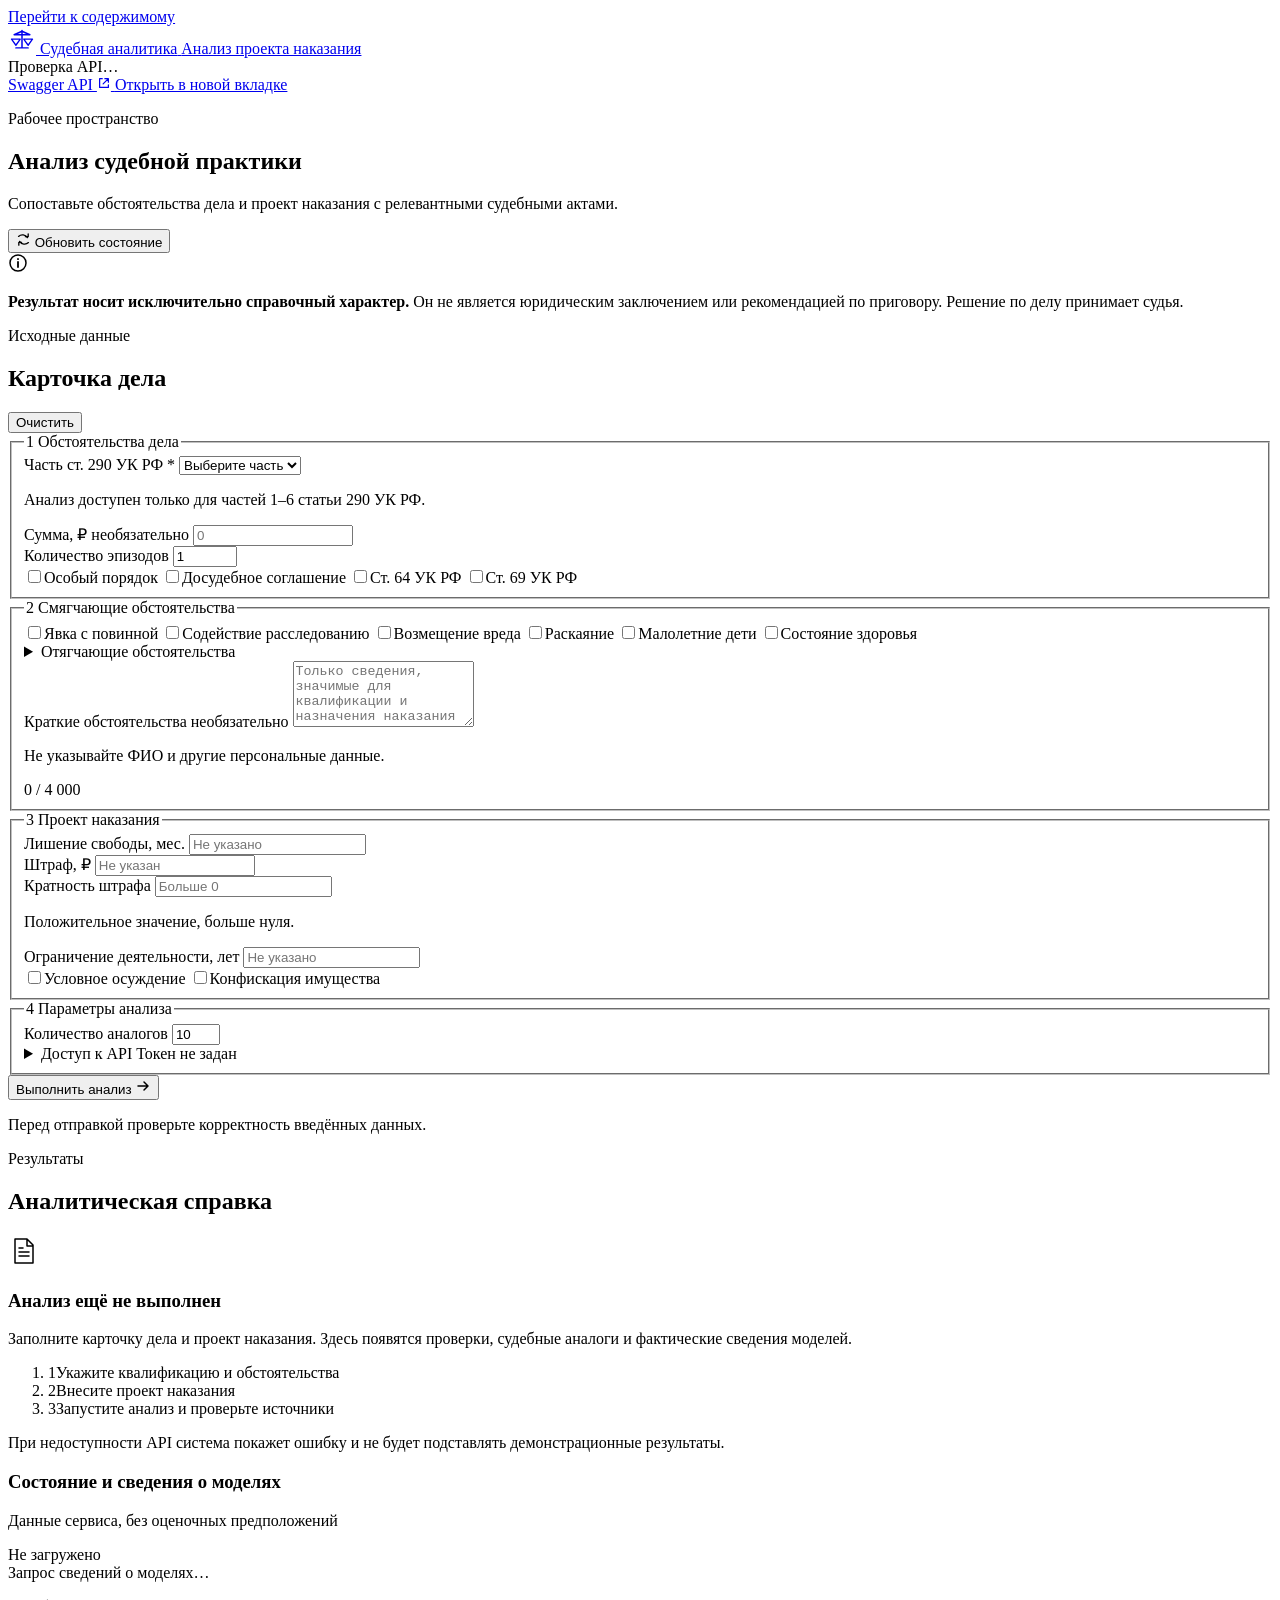
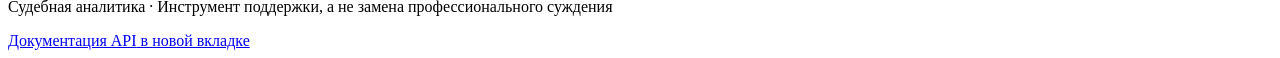
==== ui/index.html @ be12545b "feat: add structured judicial analysis MVP" ====
<!doctype html>
<html lang="ru">
<head>
  <meta charset="utf-8">
  <meta name="viewport" content="width=device-width, initial-scale=1">
  <meta name="color-scheme" content="light">
  <meta name="description" content="Справочный анализ судебной практики и проекта наказания">
  <title>Судебная аналитика — анализ проекта наказания</title>
  <link rel="stylesheet" href="/static/styles.css">
  <script src="/static/app.js" defer></script>
</head>
<body>
  <a class="skip-link" href="#main-content">Перейти к содержимому</a>

  <header class="app-header">
    <div class="header-inner">
      <a class="brand" href="/" aria-label="Судебная аналитика, главная">
        <span class="brand-mark" aria-hidden="true">
          <svg viewBox="0 0 32 32" width="28" height="28" fill="none">
            <path d="M16 5v20M9 25h14M7 10h18M16 6l-9 4M16 6l9 4" stroke="currentColor" stroke-width="1.7" stroke-linecap="round"/>
            <path d="M4 15h10l-5 7-5-7Zm14 0h10l-5 7-5-7Z" stroke="currentColor" stroke-width="1.5" stroke-linejoin="round"/>
          </svg>
        </span>
        <span>
          <span class="brand-title">Судебная аналитика</span>
          <span class="brand-subtitle">Анализ проекта наказания</span>
        </span>
      </a>
      <div class="header-actions">
        <div class="api-status" id="api-status" data-state="loading" role="status" aria-live="polite" aria-atomic="true">
          <span class="status-dot" aria-hidden="true"></span>
          <span id="api-status-text">Проверка API…</span>
        </div>
        <a class="docs-link" href="/docs" target="_blank" rel="noopener noreferrer">
          Swagger API
          <svg viewBox="0 0 16 16" width="14" height="14" aria-hidden="true"><path d="M6 3H3v10h10v-3M9 3h4v4M13 3 7 9" fill="none" stroke="currentColor" stroke-width="1.4" stroke-linecap="round" stroke-linejoin="round"/></svg>
          <span class="sr-only">Открыть в новой вкладке</span>
        </a>
      </div>
    </div>
  </header>

  <main id="main-content" class="page-shell">
    <section class="page-heading" aria-labelledby="page-title">
      <div>
        <p class="eyebrow">Рабочее пространство</p>
        <h1 id="page-title">Анализ судебной практики</h1>
        <p class="page-description">Сопоставьте обстоятельства дела и проект наказания с релевантными судебными актами.</p>
      </div>
      <button class="button button-secondary button-compact" id="refresh-status" type="button">
        <svg viewBox="0 0 16 16" width="15" height="15" aria-hidden="true"><path d="M13 5V2m0 3h-3M3 11v3m0-3h3m6.1-5A6 6 0 0 0 2.7 4.7M3.9 10a6 6 0 0 0 9.4 1.3" fill="none" stroke="currentColor" stroke-width="1.4" stroke-linecap="round" stroke-linejoin="round"/></svg>
        Обновить состояние
      </button>
    </section>

    <aside class="disclaimer" aria-label="Важная информация">
      <svg viewBox="0 0 20 20" width="20" height="20" aria-hidden="true"><circle cx="10" cy="10" r="8" fill="none" stroke="currentColor" stroke-width="1.5"/><path d="M10 9v5M10 6v.2" stroke="currentColor" stroke-width="1.8" stroke-linecap="round"/></svg>
      <p><strong>Результат носит исключительно справочный характер.</strong> Он не является юридическим заключением или рекомендацией по приговору. Решение по делу принимает судья.</p>
    </aside>

    <div class="workspace">
      <aside class="input-panel" aria-labelledby="input-title">
        <div class="panel-heading">
          <div>
            <p class="section-index">Исходные данные</p>
            <h2 id="input-title">Карточка дела</h2>
          </div>
          <button class="text-button" id="reset-form" type="button">Очистить</button>
        </div>

        <form id="analysis-form">
          <div id="form-errors" class="form-errors" role="alert" tabindex="-1" hidden></div>

          <fieldset class="form-section">
            <legend><span>1</span> Обстоятельства дела</legend>
            <div class="field field-full">
              <label for="article-part">Часть ст. 290 УК РФ <span class="required" aria-hidden="true">*</span></label>
              <select id="article-part" name="article_part" required aria-describedby="article-hint">
                <option value="">Выберите часть</option>
                <option value="1">Часть 1</option>
                <option value="2">Часть 2</option>
                <option value="3">Часть 3</option>
                <option value="4">Часть 4</option>
                <option value="5">Часть 5</option>
                <option value="6">Часть 6</option>
              </select>
              <p class="field-hint" id="article-hint">Анализ доступен только для частей 1–6 статьи 290 УК РФ.</p>
            </div>
            <div class="field-grid">
              <div class="field">
                <label for="amount-rub">Сумма, ₽ <span class="optional">необязательно</span></label>
                <input id="amount-rub" name="amount_rub" type="number" min="0" max="1000000000000" step="0.01" inputmode="decimal" placeholder="0">
              </div>
              <div class="field">
                <label for="episodes">Количество эпизодов</label>
                <input id="episodes" name="episodes" type="number" min="1" max="1000" step="1" inputmode="numeric" value="1">
              </div>
            </div>
            <div class="check-grid case-flags">
              <label class="check-control"><input type="checkbox" name="special_order"><span>Особый порядок</span></label>
              <label class="check-control"><input type="checkbox" name="pretrial_agreement"><span>Досудебное соглашение</span></label>
              <label class="check-control"><input type="checkbox" name="art_64"><span>Ст. 64 УК РФ</span></label>
              <label class="check-control"><input type="checkbox" name="art_69"><span>Ст. 69 УК РФ</span></label>
            </div>
          </fieldset>

          <fieldset class="form-section">
            <legend><span>2</span> Смягчающие обстоятельства</legend>
            <div class="check-grid factors-grid">
              <label class="check-control"><input type="checkbox" name="mitigating" value="явка с повинной"><span>Явка с повинной</span></label>
              <label class="check-control"><input type="checkbox" name="mitigating" value="содействие расследованию"><span>Содействие расследованию</span></label>
              <label class="check-control"><input type="checkbox" name="mitigating" value="возмещение вреда"><span>Возмещение вреда</span></label>
              <label class="check-control"><input type="checkbox" name="mitigating" value="раскаяние"><span>Раскаяние</span></label>
              <label class="check-control"><input type="checkbox" name="mitigating" value="наличие малолетних детей"><span>Малолетние дети</span></label>
              <label class="check-control"><input type="checkbox" name="mitigating" value="состояние здоровья"><span>Состояние здоровья</span></label>
            </div>
            <details class="factor-details">
              <summary>Отягчающие обстоятельства <span id="aggravating-count" class="count-badge" hidden>0</span></summary>
              <div class="check-grid factors-grid details-content">
                <label class="check-control"><input type="checkbox" name="aggravating" value="рецидив преступлений"><span>Рецидив преступлений</span></label>
                <label class="check-control"><input type="checkbox" name="aggravating" value="группа лиц"><span>Совершение группой лиц</span></label>
                <label class="check-control"><input type="checkbox" name="aggravating" value="особо активная роль"><span>Особо активная роль</span></label>
                <label class="check-control"><input type="checkbox" name="aggravating" value="причинение тяжких последствий"><span>Тяжкие последствия</span></label>
              </div>
            </details>
            <div class="field field-full narrative-field">
              <label for="narrative">Краткие обстоятельства <span class="optional">необязательно</span></label>
              <textarea id="narrative" name="narrative" rows="4" maxlength="4000" placeholder="Только сведения, значимые для квалификации и назначения наказания" aria-describedby="narrative-hint narrative-counter"></textarea>
              <div class="field-meta">
                <p class="field-hint" id="narrative-hint">Не указывайте ФИО и другие персональные данные.</p>
                <span id="narrative-counter" class="character-counter">0 / 4 000</span>
              </div>
            </div>
          </fieldset>

          <fieldset class="form-section">
            <legend><span>3</span> Проект наказания</legend>
            <div class="field-grid">
              <div class="field">
                <label for="prison-months">Лишение свободы, мес.</label>
                <input id="prison-months" name="prison_months" type="number" min="0" max="1200" step="any" inputmode="decimal" placeholder="Не указано">
              </div>
              <div class="field">
                <label for="fine-rub">Штраф, ₽</label>
                <input id="fine-rub" name="fine_rub" type="number" min="0" max="1000000000000" step="0.01" inputmode="decimal" placeholder="Не указан">
              </div>
              <div class="field">
                <label for="fine-multiple">Кратность штрафа</label>
                <input id="fine-multiple" name="fine_multiple" type="number" min="0.000001" max="1000" step="any" inputmode="decimal" placeholder="Больше 0" aria-describedby="fine-multiple-hint">
                <p class="field-hint" id="fine-multiple-hint">Положительное значение, больше нуля.</p>
              </div>
              <div class="field">
                <label for="ban-years">Ограничение деятельности, лет</label>
                <input id="ban-years" name="ban_years" type="number" min="0" max="100" step="any" inputmode="decimal" placeholder="Не указано">
              </div>
            </div>
            <div class="check-grid case-flags punishment-flags">
              <label class="check-control"><input type="checkbox" name="conditional"><span>Условное осуждение</span></label>
              <label class="check-control"><input type="checkbox" name="confiscation"><span>Конфискация имущества</span></label>
            </div>
          </fieldset>

          <fieldset class="form-section settings-section">
            <legend><span>4</span> Параметры анализа</legend>
            <div class="field field-full field-short">
              <label for="top-k">Количество аналогов</label>
              <input id="top-k" name="top_k" type="number" min="1" max="50" step="1" required value="10" inputmode="numeric">
            </div>
            <details class="token-details" id="token-details">
              <summary>
                <span>Доступ к API</span>
                <span class="token-state" id="token-state">Токен не задан</span>
              </summary>
              <div class="details-content">
                <div class="field field-full">
                  <label for="api-token">Bearer-токен <span class="optional">если требуется</span></label>
                  <div class="token-input-wrap">
                    <input id="api-token" type="password" autocomplete="off" spellcheck="false" placeholder="Введите токен доступа" aria-describedby="token-hint">
                    <button class="icon-button" id="toggle-token" type="button" aria-label="Показать токен" aria-pressed="false">
                      <svg class="eye-open" viewBox="0 0 20 20" width="18" height="18" aria-hidden="true"><path d="M2 10s3-5 8-5 8 5 8 5-3 5-8 5-8-5-8-5Z" fill="none" stroke="currentColor" stroke-width="1.4"/><circle cx="10" cy="10" r="2.2" fill="none" stroke="currentColor" stroke-width="1.4"/></svg>
                    </button>
                  </div>
                  <p class="field-hint" id="token-hint">Хранится только в sessionStorage текущей вкладки и удаляется при её закрытии.</p>
                </div>
                <button class="text-button danger-text" id="clear-token" type="button">Удалить сохранённый токен</button>
              </div>
            </details>
          </fieldset>

          <div class="submit-area">
            <button class="button button-primary" id="submit-analysis" type="submit">
              <span class="button-spinner" aria-hidden="true" hidden></span>
              <span id="submit-label">Выполнить анализ</span>
              <svg class="submit-arrow" viewBox="0 0 16 16" width="16" height="16" aria-hidden="true"><path d="M3 8h9M9 4l4 4-4 4" fill="none" stroke="currentColor" stroke-width="1.5" stroke-linecap="round" stroke-linejoin="round"/></svg>
            </button>
            <p class="submit-hint">Перед отправкой проверьте корректность введённых данных.</p>
          </div>
        </form>
      </aside>

      <section class="results-panel" aria-labelledby="results-title">
        <div class="panel-heading results-heading">
          <div>
            <p class="section-index">Результаты</p>
            <h2 id="results-title">Аналитическая справка</h2>
          </div>
          <button class="button button-secondary button-compact" id="print-results" type="button" hidden>
            <svg viewBox="0 0 16 16" width="15" height="15" aria-hidden="true"><path d="M4 6V2h8v4M4 12H2V7h12v5h-2M4 10h8v4H4v-4Z" fill="none" stroke="currentColor" stroke-width="1.3" stroke-linejoin="round"/></svg>
            Печать
          </button>
        </div>

        <div id="request-status" class="sr-only" role="status" aria-live="polite" aria-atomic="true"></div>

        <section id="analysis-error" class="state-card error-state" role="alert" hidden>
          <div class="state-icon error-icon" aria-hidden="true">
            <svg viewBox="0 0 24 24" width="24" height="24"><path d="M12 8v5m0 4v.1M10.3 3.8 2.6 17.2A2 2 0 0 0 4.3 20h15.4a2 2 0 0 0 1.7-2.8L13.7 3.8a2 2 0 0 0-3.4 0Z" fill="none" stroke="currentColor" stroke-width="1.6" stroke-linecap="round" stroke-linejoin="round"/></svg>
          </div>
          <h3>Не удалось выполнить анализ</h3>
          <p id="analysis-error-message">Сервис анализа недоступен. Проверьте подключение и повторите попытку.</p>
          <p class="state-note">Результаты не сформированы. Введённые данные сохранены в форме.</p>
          <button class="button button-secondary button-compact" id="retry-analysis" type="button">Повторить запрос</button>
        </section>

        <section id="empty-state" class="state-card empty-state">
          <div class="state-icon" aria-hidden="true">
            <svg viewBox="0 0 32 32" width="32" height="32"><path d="M7 4h12l6 6v18H7V4Zm12 0v7h6M11 17h10M11 21h10M11 13h4" fill="none" stroke="currentColor" stroke-width="1.5" stroke-linecap="round" stroke-linejoin="round"/></svg>
          </div>
          <h3>Анализ ещё не выполнен</h3>
          <p>Заполните карточку дела и проект наказания. Здесь появятся проверки, судебные аналоги и фактические сведения моделей.</p>
          <ol class="empty-steps">
            <li><span>1</span>Укажите квалификацию и обстоятельства</li>
            <li><span>2</span>Внесите проект наказания</li>
            <li><span>3</span>Запустите анализ и проверьте источники</li>
          </ol>
          <p class="state-note">При недоступности API система покажет ошибку и не будет подставлять демонстрационные результаты.</p>
        </section>

        <div id="analysis-results" hidden tabindex="-1">
          <div class="analysis-meta">
            <div>
              <span class="meta-label">Идентификатор анализа</span>
              <code id="analysis-id">—</code>
            </div>
            <span class="reference-badge">Справочный результат</span>
          </div>

          <section class="result-section" aria-labelledby="legal-title">
            <div class="result-section-heading">
              <h3 id="legal-title">Юридические проверки</h3>
              <span class="result-count" id="legal-count">0</span>
            </div>
            <div id="legal-checks"></div>
          </section>

          <div class="insight-grid">
            <section class="result-section risk-section" aria-labelledby="risk-title">
              <div class="result-section-heading">
                <h3 id="risk-title">Риск апелляции</h3>
                <span class="info-tooltip" tabindex="0" aria-label="Оценка риска апелляции доступна только при наличии обученного и проверенного checkpoint">
                  <svg viewBox="0 0 16 16" width="15" height="15" aria-hidden="true"><circle cx="8" cy="8" r="6.5" fill="none" stroke="currentColor"/><path d="M8 7v4M8 4.5v.2" stroke="currentColor" stroke-width="1.3" stroke-linecap="round"/></svg>
                </span>
              </div>
              <div id="appeal-risk"></div>
            </section>

            <section class="result-section summary-section" aria-labelledby="summary-title">
              <div class="result-section-heading"><h3 id="summary-title">Сводка наказаний</h3></div>
              <div id="punishment-summary"></div>
            </section>
          </div>

          <section class="result-section" aria-labelledby="distribution-title">
            <div class="result-section-heading">
              <div>
                <h3 id="distribution-title">Распределение по аналогам</h3>
                <p class="section-description">Срок лишения свободы в найденной выборке</p>
              </div>
            </div>
            <div id="punishment-distribution"></div>
          </section>

          <section class="result-section analogues-section" aria-labelledby="analogues-title">
            <div class="result-section-heading">
              <div>
                <h3 id="analogues-title">Судебные аналоги</h3>
                <p class="section-description" id="analogues-description">Ранжирование по близости к введённым обстоятельствам</p>
              </div>
              <span class="result-count" id="analogues-count">0</span>
            </div>
            <div id="analogues-content"></div>
          </section>

          <section class="result-section" aria-labelledby="warnings-title">
            <div class="result-section-heading">
              <h3 id="warnings-title">Предупреждения системы</h3>
              <span class="result-count" id="warnings-count">0</span>
            </div>
            <div id="analysis-warnings"></div>
          </section>
        </div>

        <section class="model-section" aria-labelledby="models-title">
          <div class="result-section-heading">
            <div>
              <h3 id="models-title">Состояние и сведения о моделях</h3>
              <p class="section-description" id="models-caption">Данные сервиса, без оценочных предположений</p>
            </div>
            <span class="model-status-badge" id="models-status">Не загружено</span>
          </div>
          <div id="models-content" class="models-content">
            <div class="inline-loading"><span class="spinner" aria-hidden="true"></span><span>Запрос сведений о моделях…</span></div>
          </div>
          <div id="analysis-model-info" hidden>
            <h4>Модели текущего анализа</h4>
            <div id="analysis-model-content"></div>
          </div>
        </section>
      </section>
    </div>

    <footer class="page-footer">
      <p>Судебная аналитика · Инструмент поддержки, а не замена профессионального суждения</p>
      <a href="/docs" target="_blank" rel="noopener noreferrer">Документация API<span class="sr-only"> в новой вкладке</span></a>
    </footer>
  </main>
</body>
</html>
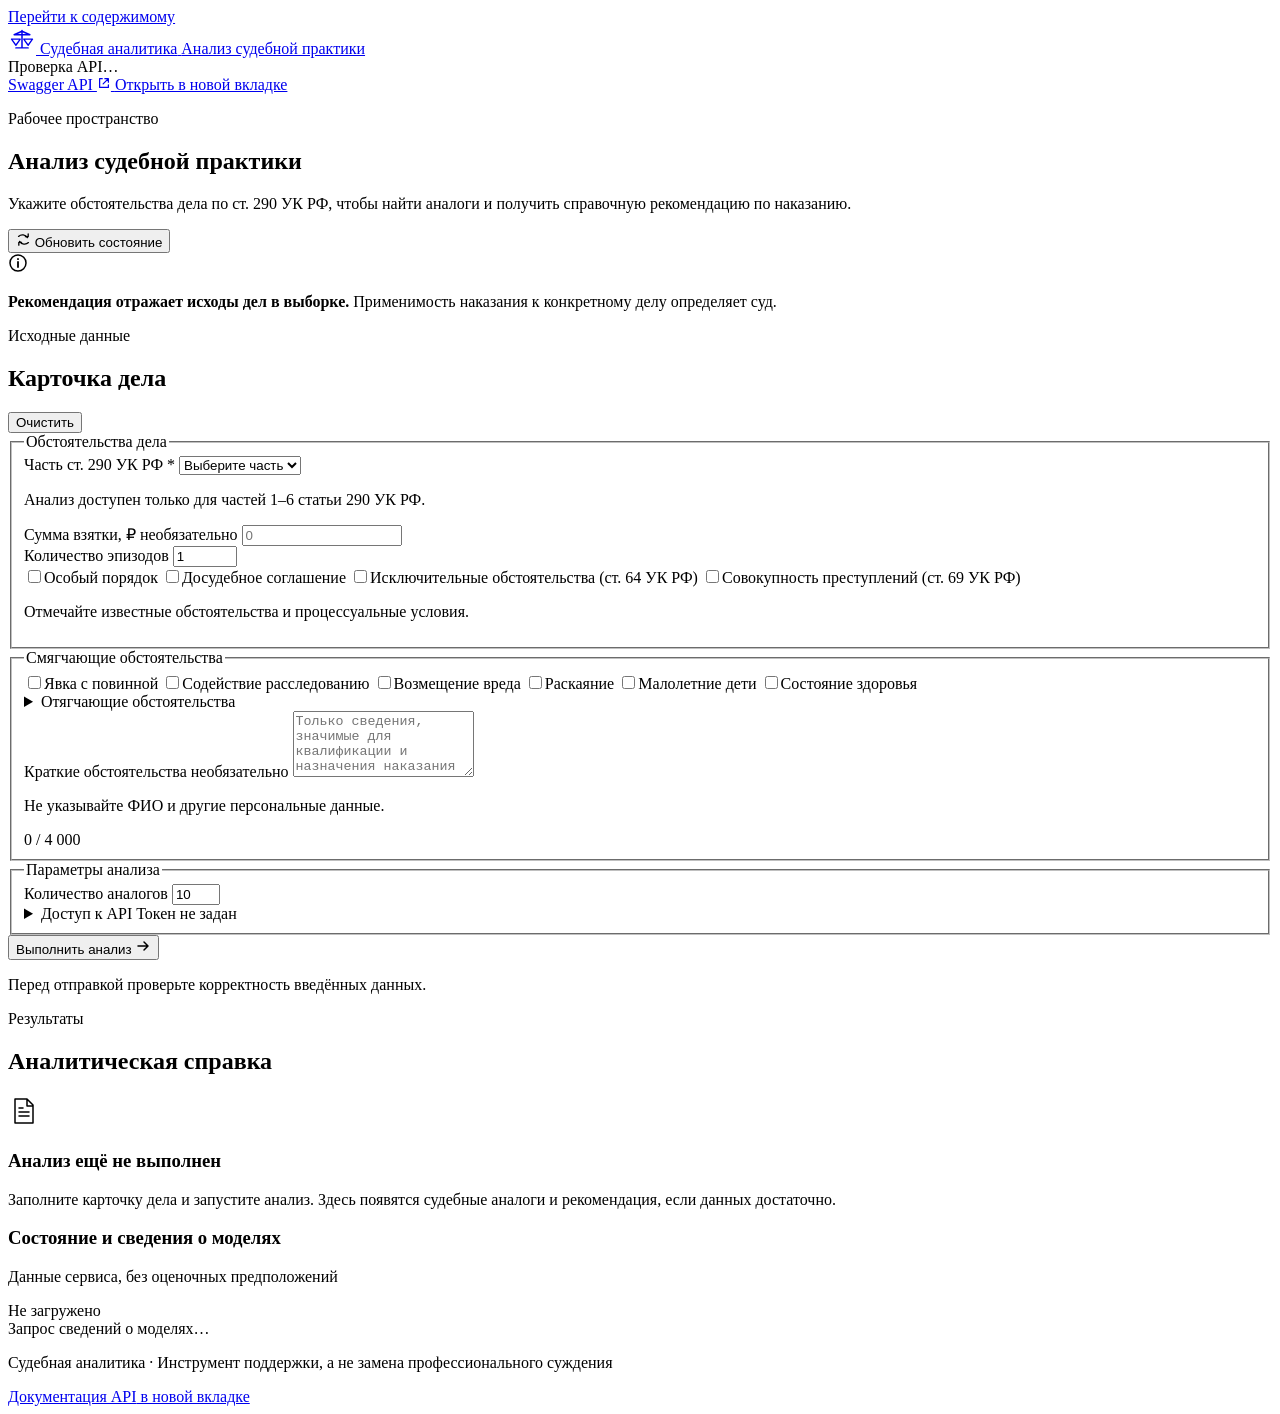
==== commit 514f6bc8: "feat: recommend punishment from case facts" ====
--- a/ui/index.html
+++ b/ui/index.html
@@ -4,8 +4,8 @@
   <meta charset="utf-8">
   <meta name="viewport" content="width=device-width, initial-scale=1">
   <meta name="color-scheme" content="light">
-  <meta name="description" content="Справочный анализ судебной практики и проекта наказания">
-  <title>Судебная аналитика — анализ проекта наказания</title>
+  <meta name="description" content="Судебные аналоги и справочная рекомендация по обстоятельствам дела">
+  <title>Судебная аналитика — анализ судебной практики</title>
   <link rel="stylesheet" href="/static/styles.css">
   <script src="/static/app.js" defer></script>
 </head>
@@ -23,7 +23,7 @@
         </span>
         <span>
           <span class="brand-title">Судебная аналитика</span>
-          <span class="brand-subtitle">Анализ проекта наказания</span>
+          <span class="brand-subtitle">Анализ судебной практики</span>
         </span>
       </a>
       <div class="header-actions">
@@ -45,7 +45,7 @@
       <div>
         <p class="eyebrow">Рабочее пространство</p>
         <h1 id="page-title">Анализ судебной практики</h1>
-        <p class="page-description">Сопоставьте обстоятельства дела и проект наказания с релевантными судебными актами.</p>
+        <p class="page-description">Укажите обстоятельства дела по ст. 290 УК РФ, чтобы найти аналоги и получить справочную рекомендацию по наказанию.</p>
       </div>
       <button class="button button-secondary button-compact" id="refresh-status" type="button">
         <svg viewBox="0 0 16 16" width="15" height="15" aria-hidden="true"><path d="M13 5V2m0 3h-3M3 11v3m0-3h3m6.1-5A6 6 0 0 0 2.7 4.7M3.9 10a6 6 0 0 0 9.4 1.3" fill="none" stroke="currentColor" stroke-width="1.4" stroke-linecap="round" stroke-linejoin="round"/></svg>
@@ -55,7 +55,7 @@
 
     <aside class="disclaimer" aria-label="Важная информация">
       <svg viewBox="0 0 20 20" width="20" height="20" aria-hidden="true"><circle cx="10" cy="10" r="8" fill="none" stroke="currentColor" stroke-width="1.5"/><path d="M10 9v5M10 6v.2" stroke="currentColor" stroke-width="1.8" stroke-linecap="round"/></svg>
-      <p><strong>Результат носит исключительно справочный характер.</strong> Он не является юридическим заключением или рекомендацией по приговору. Решение по делу принимает судья.</p>
+      <p><strong>Рекомендация отражает исходы дел в выборке.</strong> Применимость наказания к конкретному делу определяет суд.</p>
     </aside>
 
     <div class="workspace">
@@ -72,7 +72,7 @@
           <div id="form-errors" class="form-errors" role="alert" tabindex="-1" hidden></div>
 
           <fieldset class="form-section">
-            <legend><span>1</span> Обстоятельства дела</legend>
+            <legend>Обстоятельства дела</legend>
             <div class="field field-full">
               <label for="article-part">Часть ст. 290 УК РФ <span class="required" aria-hidden="true">*</span></label>
               <select id="article-part" name="article_part" required aria-describedby="article-hint">
@@ -88,7 +88,7 @@
             </div>
             <div class="field-grid">
               <div class="field">
-                <label for="amount-rub">Сумма, ₽ <span class="optional">необязательно</span></label>
+                <label for="amount-rub">Сумма взятки, ₽ <span class="optional">необязательно</span></label>
                 <input id="amount-rub" name="amount_rub" type="number" min="0" max="1000000000000" step="0.01" inputmode="decimal" placeholder="0">
               </div>
               <div class="field">
@@ -96,16 +96,17 @@
                 <input id="episodes" name="episodes" type="number" min="1" max="1000" step="1" inputmode="numeric" value="1">
               </div>
             </div>
-            <div class="check-grid case-flags">
+            <div class="check-grid case-flags" role="group" aria-label="Известные условия дела" aria-describedby="case-flags-hint">
               <label class="check-control"><input type="checkbox" name="special_order"><span>Особый порядок</span></label>
               <label class="check-control"><input type="checkbox" name="pretrial_agreement"><span>Досудебное соглашение</span></label>
-              <label class="check-control"><input type="checkbox" name="art_64"><span>Ст. 64 УК РФ</span></label>
-              <label class="check-control"><input type="checkbox" name="art_69"><span>Ст. 69 УК РФ</span></label>
-            </div>
+              <label class="check-control"><input type="checkbox" name="art_64"><span>Исключительные обстоятельства (ст. 64 УК РФ)</span></label>
+              <label class="check-control"><input type="checkbox" name="art_69"><span>Совокупность преступлений (ст. 69 УК РФ)</span></label>
+            </div>
+            <p class="field-hint" id="case-flags-hint">Отмечайте известные обстоятельства и процессуальные условия.</p>
           </fieldset>
 
           <fieldset class="form-section">
-            <legend><span>2</span> Смягчающие обстоятельства</legend>
+            <legend>Смягчающие обстоятельства</legend>
             <div class="check-grid factors-grid">
               <label class="check-control"><input type="checkbox" name="mitigating" value="явка с повинной"><span>Явка с повинной</span></label>
               <label class="check-control"><input type="checkbox" name="mitigating" value="содействие расследованию"><span>Содействие расследованию</span></label>
@@ -133,35 +134,8 @@
             </div>
           </fieldset>
 
-          <fieldset class="form-section">
-            <legend><span>3</span> Проект наказания</legend>
-            <div class="field-grid">
-              <div class="field">
-                <label for="prison-months">Лишение свободы, мес.</label>
-                <input id="prison-months" name="prison_months" type="number" min="0" max="1200" step="any" inputmode="decimal" placeholder="Не указано">
-              </div>
-              <div class="field">
-                <label for="fine-rub">Штраф, ₽</label>
-                <input id="fine-rub" name="fine_rub" type="number" min="0" max="1000000000000" step="0.01" inputmode="decimal" placeholder="Не указан">
-              </div>
-              <div class="field">
-                <label for="fine-multiple">Кратность штрафа</label>
-                <input id="fine-multiple" name="fine_multiple" type="number" min="0.000001" max="1000" step="any" inputmode="decimal" placeholder="Больше 0" aria-describedby="fine-multiple-hint">
-                <p class="field-hint" id="fine-multiple-hint">Положительное значение, больше нуля.</p>
-              </div>
-              <div class="field">
-                <label for="ban-years">Ограничение деятельности, лет</label>
-                <input id="ban-years" name="ban_years" type="number" min="0" max="100" step="any" inputmode="decimal" placeholder="Не указано">
-              </div>
-            </div>
-            <div class="check-grid case-flags punishment-flags">
-              <label class="check-control"><input type="checkbox" name="conditional"><span>Условное осуждение</span></label>
-              <label class="check-control"><input type="checkbox" name="confiscation"><span>Конфискация имущества</span></label>
-            </div>
-          </fieldset>
-
           <fieldset class="form-section settings-section">
-            <legend><span>4</span> Параметры анализа</legend>
+            <legend>Параметры анализа</legend>
             <div class="field field-full field-short">
               <label for="top-k">Количество аналогов</label>
               <input id="top-k" name="top_k" type="number" min="1" max="50" step="1" required value="10" inputmode="numeric">
@@ -227,27 +201,26 @@
             <svg viewBox="0 0 32 32" width="32" height="32"><path d="M7 4h12l6 6v18H7V4Zm12 0v7h6M11 17h10M11 21h10M11 13h4" fill="none" stroke="currentColor" stroke-width="1.5" stroke-linecap="round" stroke-linejoin="round"/></svg>
           </div>
           <h3>Анализ ещё не выполнен</h3>
-          <p>Заполните карточку дела и проект наказания. Здесь появятся проверки, судебные аналоги и фактические сведения моделей.</p>
-          <ol class="empty-steps">
-            <li><span>1</span>Укажите квалификацию и обстоятельства</li>
-            <li><span>2</span>Внесите проект наказания</li>
-            <li><span>3</span>Запустите анализ и проверьте источники</li>
-          </ol>
-          <p class="state-note">При недоступности API система покажет ошибку и не будет подставлять демонстрационные результаты.</p>
+          <p>Заполните карточку дела и запустите анализ. Здесь появятся судебные аналоги и рекомендация, если данных достаточно.</p>
         </section>
 
         <div id="analysis-results" hidden tabindex="-1">
+          <section class="result-section recommendation-section" aria-labelledby="recommendation-title">
+            <div class="result-section-heading"><h3 id="recommendation-title">Рекомендация по аналогам</h3></div>
+            <div id="recommendation-content"></div>
+            <p class="recommendation-note">Применимые пределы наказания требуют отдельной правовой проверки.</p>
+          </section>
+
           <div class="analysis-meta">
             <div>
               <span class="meta-label">Идентификатор анализа</span>
               <code id="analysis-id">—</code>
             </div>
-            <span class="reference-badge">Справочный результат</span>
           </div>
 
           <section class="result-section" aria-labelledby="legal-title">
             <div class="result-section-heading">
-              <h3 id="legal-title">Юридические проверки</h3>
+              <h3 id="legal-title">Формальные проверки</h3>
               <span class="result-count" id="legal-count">0</span>
             </div>
             <div id="legal-checks"></div>
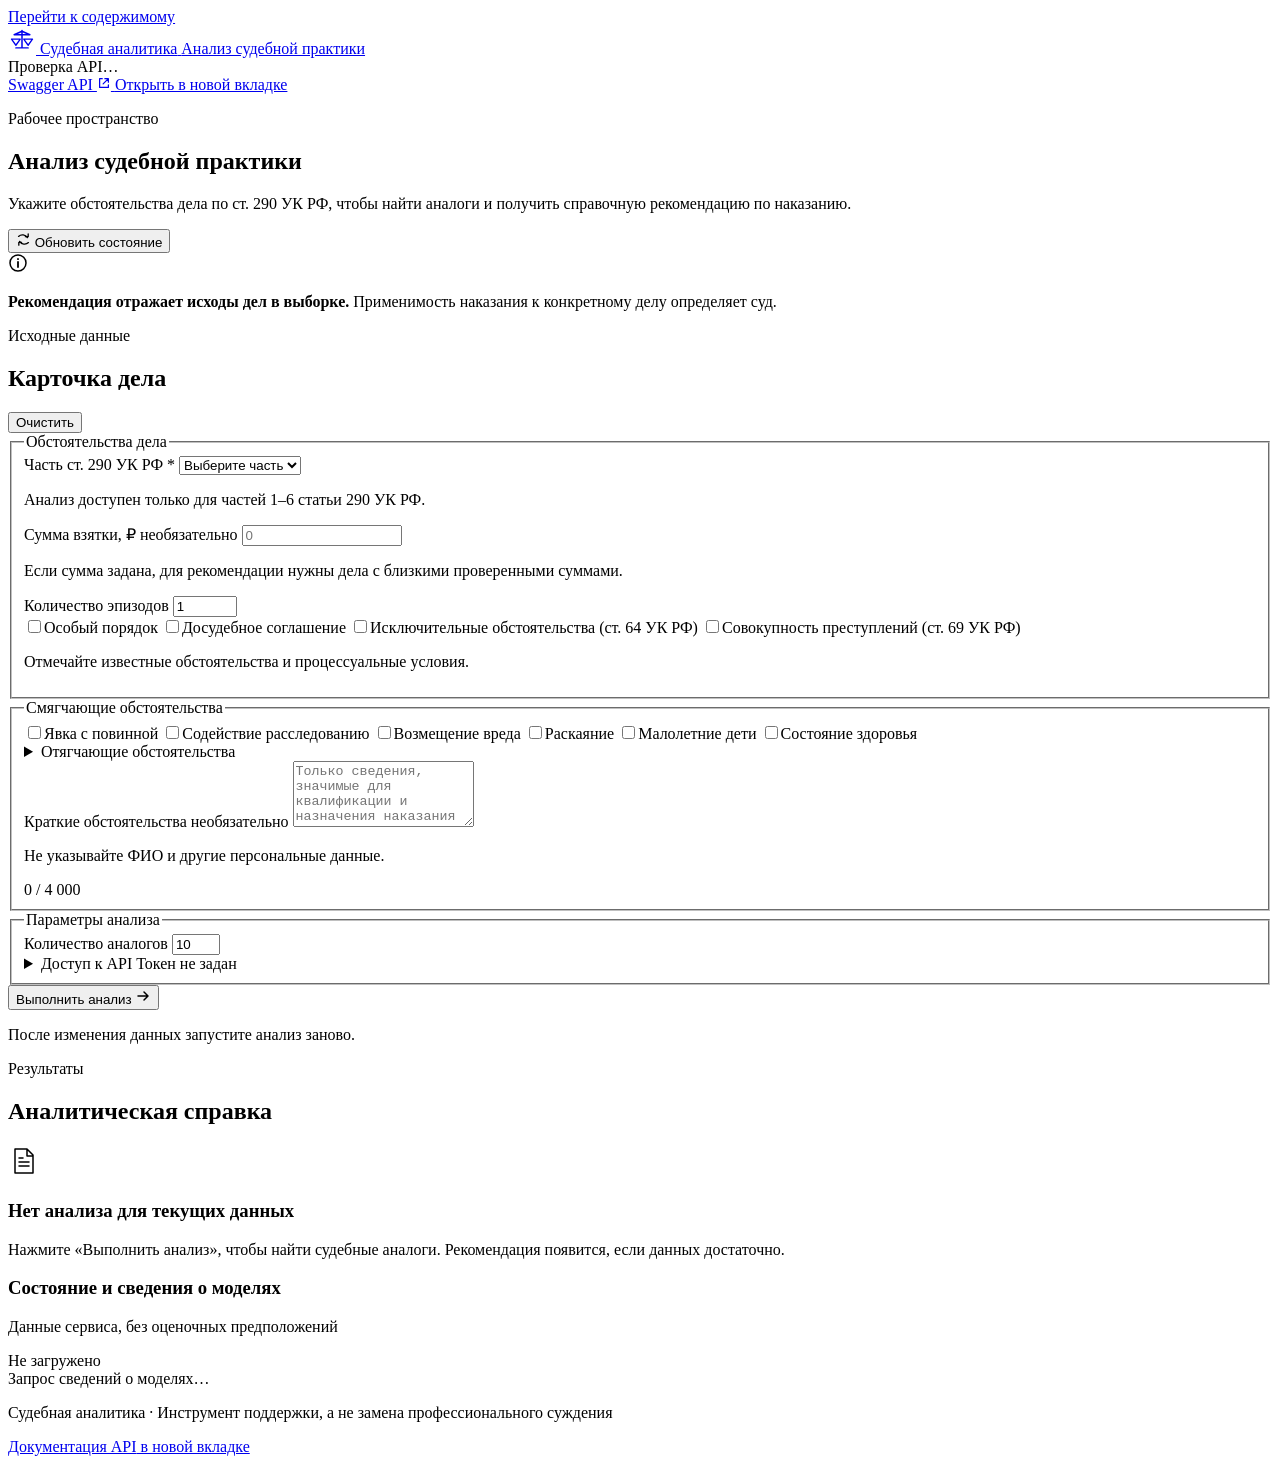
==== commit 8fb721e8: "fix: respect bribe amount in punishment estimates" ====
--- a/ui/index.html
+++ b/ui/index.html
@@ -89,7 +89,8 @@
             <div class="field-grid">
               <div class="field">
                 <label for="amount-rub">Сумма взятки, ₽ <span class="optional">необязательно</span></label>
-                <input id="amount-rub" name="amount_rub" type="number" min="0" max="1000000000000" step="0.01" inputmode="decimal" placeholder="0">
+                <input id="amount-rub" name="amount_rub" type="number" min="0" max="1000000000000" step="0.01" inputmode="decimal" placeholder="0" aria-describedby="amount-hint">
+                <p class="field-hint" id="amount-hint">Если сумма задана, для рекомендации нужны дела с близкими проверенными суммами.</p>
               </div>
               <div class="field">
                 <label for="episodes">Количество эпизодов</label>
@@ -167,7 +168,7 @@
               <span id="submit-label">Выполнить анализ</span>
               <svg class="submit-arrow" viewBox="0 0 16 16" width="16" height="16" aria-hidden="true"><path d="M3 8h9M9 4l4 4-4 4" fill="none" stroke="currentColor" stroke-width="1.5" stroke-linecap="round" stroke-linejoin="round"/></svg>
             </button>
-            <p class="submit-hint">Перед отправкой проверьте корректность введённых данных.</p>
+            <p class="submit-hint">После изменения данных запустите анализ заново.</p>
           </div>
         </form>
       </aside>
@@ -200,8 +201,8 @@
           <div class="state-icon" aria-hidden="true">
             <svg viewBox="0 0 32 32" width="32" height="32"><path d="M7 4h12l6 6v18H7V4Zm12 0v7h6M11 17h10M11 21h10M11 13h4" fill="none" stroke="currentColor" stroke-width="1.5" stroke-linecap="round" stroke-linejoin="round"/></svg>
           </div>
-          <h3>Анализ ещё не выполнен</h3>
-          <p>Заполните карточку дела и запустите анализ. Здесь появятся судебные аналоги и рекомендация, если данных достаточно.</p>
+          <h3>Нет анализа для текущих данных</h3>
+          <p>Нажмите «Выполнить анализ», чтобы найти судебные аналоги. Рекомендация появится, если данных достаточно.</p>
         </section>
 
         <div id="analysis-results" hidden tabindex="-1">
@@ -238,7 +239,12 @@
             </section>
 
             <section class="result-section summary-section" aria-labelledby="summary-title">
-              <div class="result-section-heading"><h3 id="summary-title">Сводка наказаний</h3></div>
+              <div class="result-section-heading">
+                <div>
+                  <h3 id="summary-title">Сводка наказаний</h3>
+                  <p class="section-description">По части статьи и процессуальным условиям</p>
+                </div>
+              </div>
               <div id="punishment-summary"></div>
             </section>
           </div>
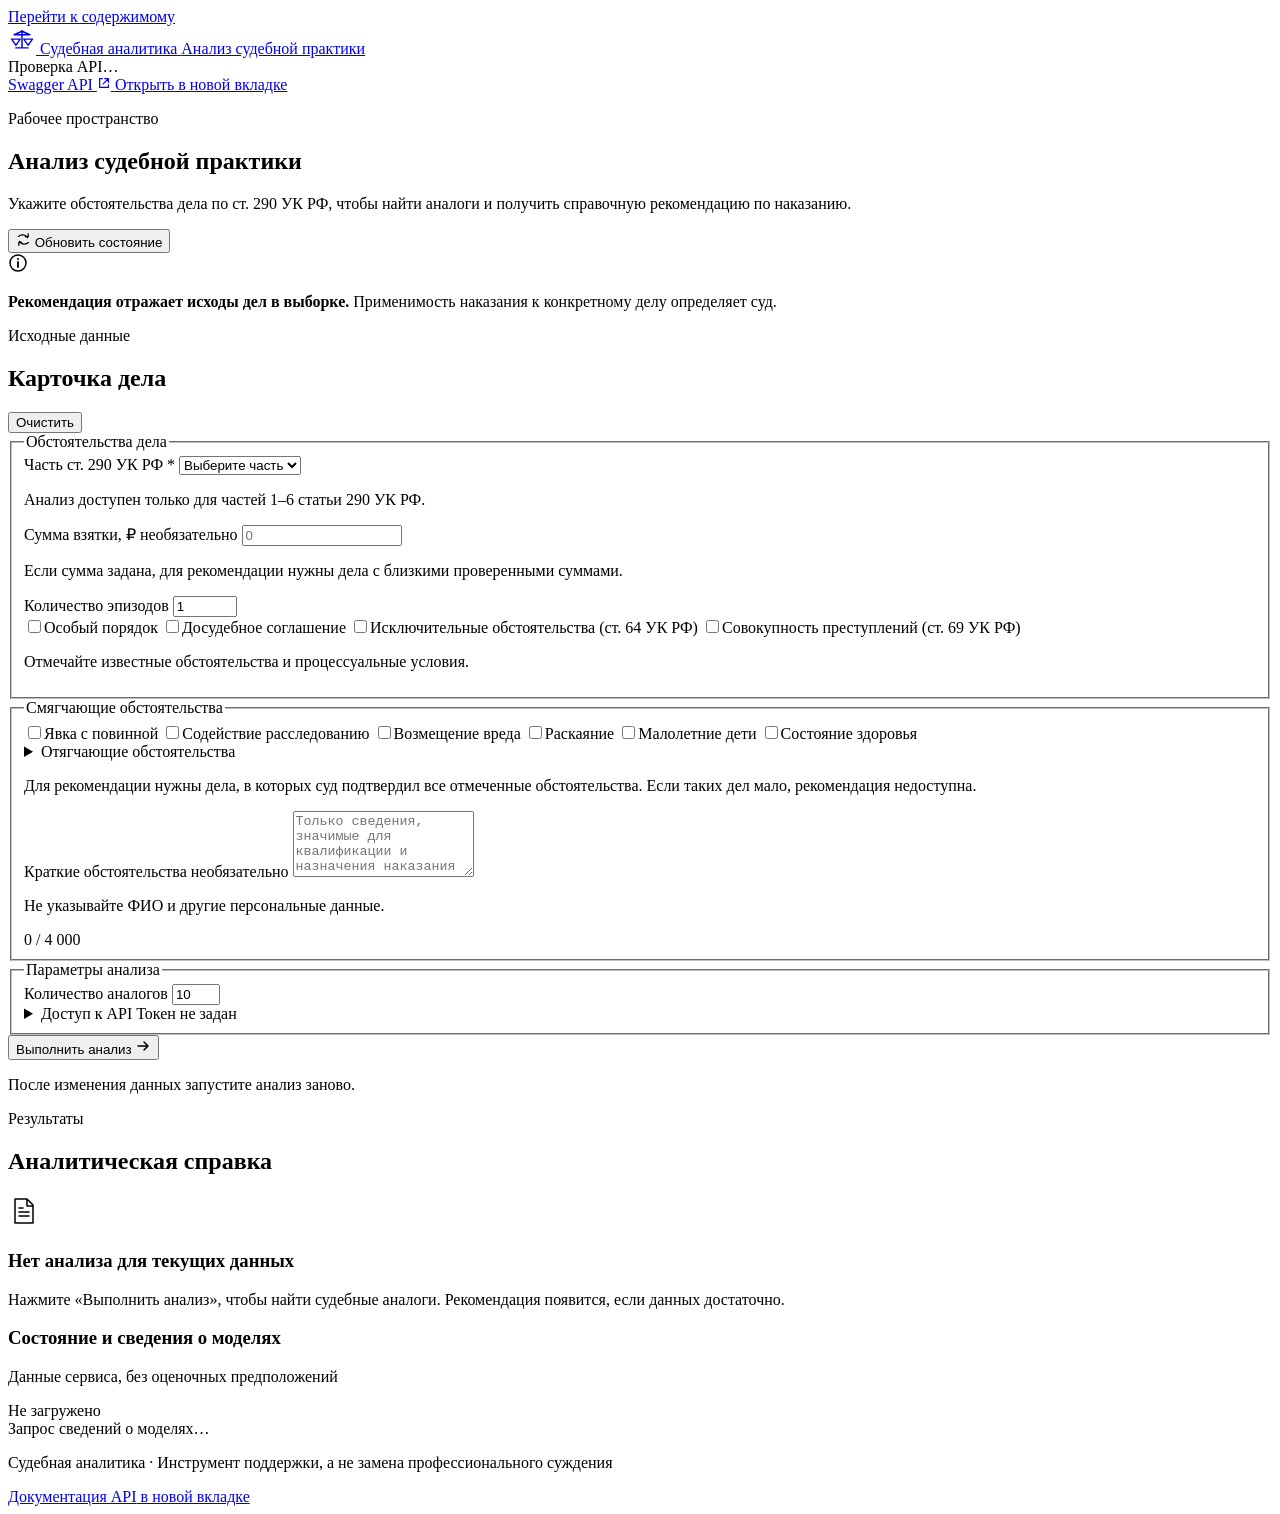
==== commit c4d41b7f: "feat: match confirmed sentencing circumstances" ====
--- a/ui/index.html
+++ b/ui/index.html
@@ -106,7 +106,7 @@
             <p class="field-hint" id="case-flags-hint">Отмечайте известные обстоятельства и процессуальные условия.</p>
           </fieldset>
 
-          <fieldset class="form-section">
+          <fieldset class="form-section" aria-describedby="factors-hint">
             <legend>Смягчающие обстоятельства</legend>
             <div class="check-grid factors-grid">
               <label class="check-control"><input type="checkbox" name="mitigating" value="явка с повинной"><span>Явка с повинной</span></label>
@@ -125,6 +125,7 @@
                 <label class="check-control"><input type="checkbox" name="aggravating" value="причинение тяжких последствий"><span>Тяжкие последствия</span></label>
               </div>
             </details>
+            <p class="field-hint" id="factors-hint">Для рекомендации нужны дела, в которых суд подтвердил все отмеченные обстоятельства. Если таких дел мало, рекомендация недоступна.</p>
             <div class="field field-full narrative-field">
               <label for="narrative">Краткие обстоятельства <span class="optional">необязательно</span></label>
               <textarea id="narrative" name="narrative" rows="4" maxlength="4000" placeholder="Только сведения, значимые для квалификации и назначения наказания" aria-describedby="narrative-hint narrative-counter"></textarea>
